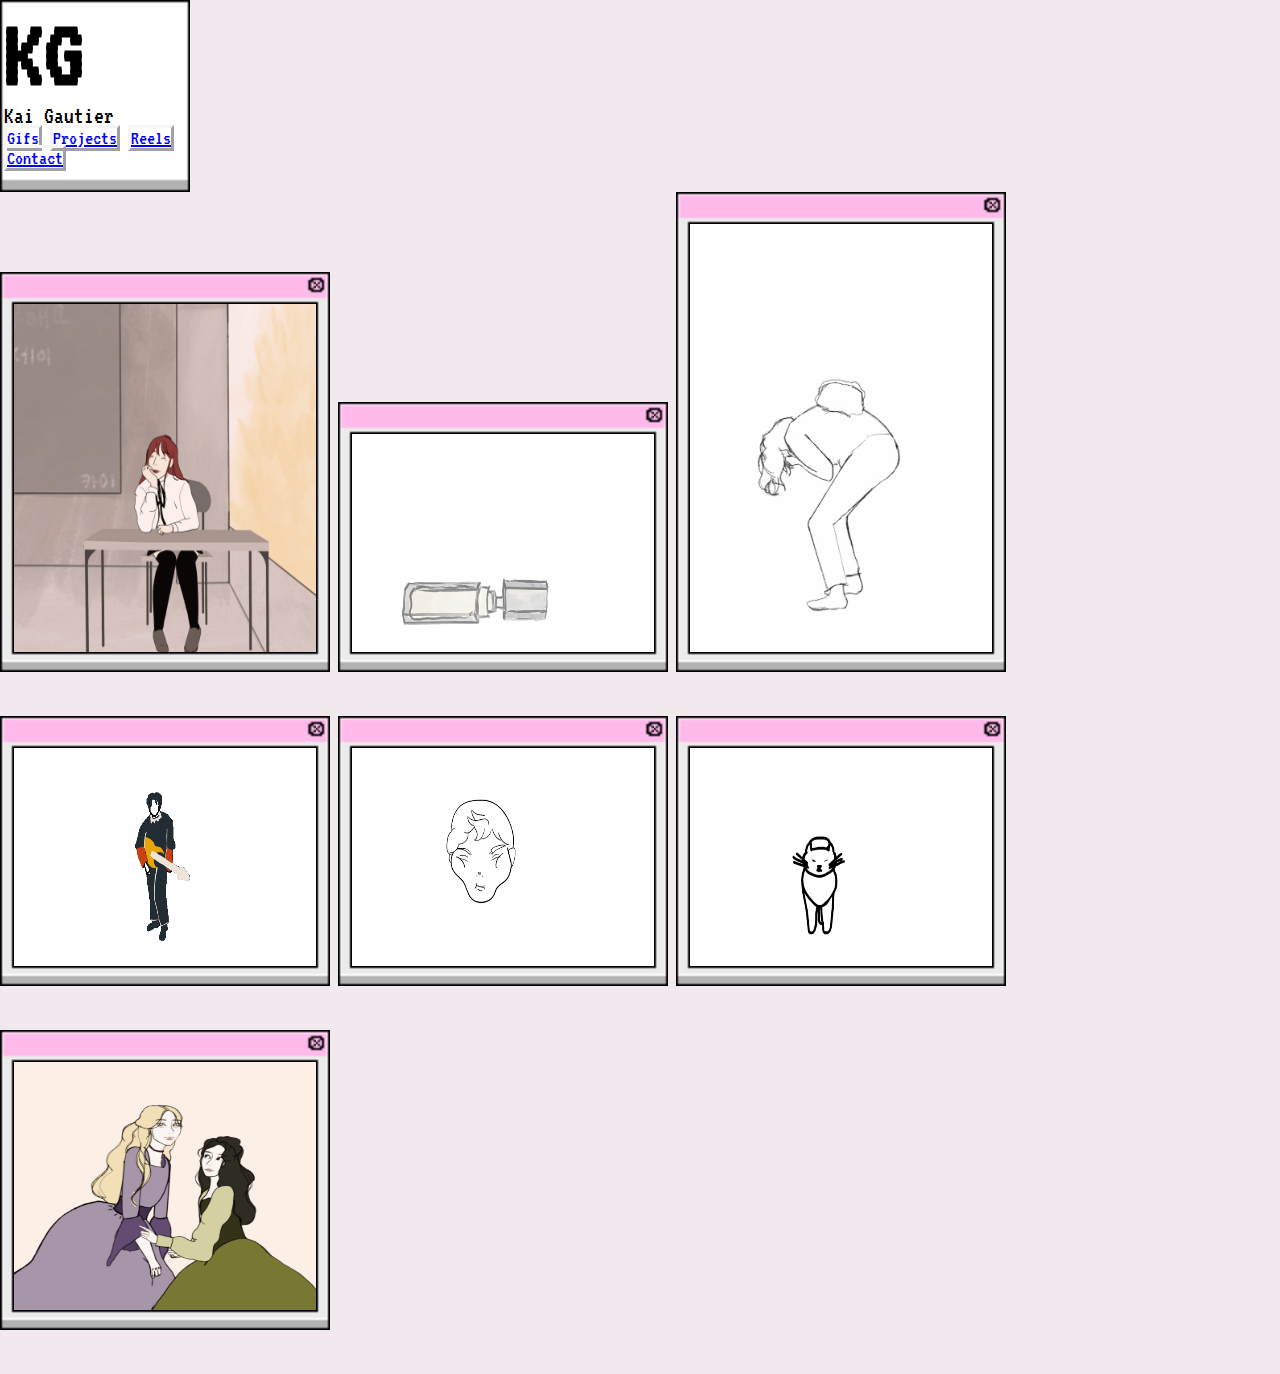
==== index.html @ afbc5a22 "renaming file" ====
<!DOCTYPE html>
<html lang="en">
<head>
    <meta charset="UTF-8">
    <meta http-equiv="X-UA-Compatible" content="IE=edge">
    <meta name="viewport" content="width=device-width, initial-scale=1.0">
    <meta name="author" content="dmoy2">
    <title>Kai Gautier</title>
    <link rel="icon" href="./imgs/kai.png">

    <!-- Bootstrap Link -->
    <link href="https://cdn.jsdelivr.net/npm/bootstrap@5.0.0-beta3/dist/css/bootstrap.min.css" rel="stylesheet" integrity="sha384-eOJMYsd53ii+scO/bJGFsiCZc+5NDVN2yr8+0RDqr0Ql0h+rP48ckxlpbzKgwra6" crossorigin="anonymous">
    <script src="https://cdn.jsdelivr.net/npm/bootstrap@5.0.0-beta3/dist/js/bootstrap.bundle.min.js" integrity="sha384-JEW9xMcG8R+pH31jmWH6WWP0WintQrMb4s7ZOdauHnUtxwoG2vI5DkLtS3qm9Ekf" crossorigin="anonymous"></script>
    
    <link href="https://fonts.googleapis.com/css2?family=VT323&display=swap" rel="stylesheet">
    <link rel="stylesheet" href="./style.css" type="text/css">
</head>
<body>
    <div class="container py-5">
        <div class="row justify-content-around">
            <div class="col col-md-2">
                <div class="aside">
                    <nav class="nav d-flex flex-column justify-content-center">
                        <h1 id="initial">KG</h1>
                        <p class="name">Kai Gautier</p>
                        <a href="./index.html" class="btn nav-link active">Gifs</a>
                        <a href="#" class="btn nav-link disabled">Projects</a>
                        <a href="#" class="btn nav-link disabled">Reels</a>
                        <a href="./contact_page/contact.html" class="btn nav-link active">Contact</a>
                    </nav>
                </div>
            </div>
            <div class="col col-md-8">
                <div class="row justify-content-center">
                    <div class="col col-lg-6 p-0 d-flex flex-column justify-content-center align-content-start">
                        <img src="./imgs/gifs/class.gif" alt="Girl in Class Gif" class="gif" id="girl-gif">
                        <img src="./imgs/gifs/lipgloss.gif" alt="Lip Gloss Gif" class="gif">
                        <img src="./imgs/gifs/wings_transformation.gif" alt="Wings Transformation Gif" id="wings-gif" class="gif">
                    </div>
                    <div class="col col-lg-6 p-0 d-flex flex-column justify-content-center align-content-start">
                        <img src="./imgs/gifs/guitarist.gif" alt="Guitarist Gif" class="gif" style="background-color: white;">
                        <img src="./imgs/gifs/human_squash.gif" alt="Human Squash Gif" class="gif">
                        <img src="./imgs/gifs/cat.gif" alt="Cat Gif" class="gif">
                        <img src="./imgs/gifs/purplegreen.gif" alt="Ladies in Dresses Gif" class="gif" id="dress-gif">
                    </div>
                </div>
            </div>
        </div>
    </div>
</body>
</html>
---- style.css ----
/* Author: Derek Moy */
/* GitHub: https://github.com/dmoy2 */

/* Background Color - Blue: #9BCAF2 */
/* Accent Color - Light Pink: #F2E9EE */
/* Accent Color - Dark Pink: #FFBAEB */

/* Universal Rules */

* {
    box-sizing: border-box;
}

html, body {
    background-color: #F2E9EE;
    margin: 0;
    padding: 0;
    border: 0;
    width: 100%;
    height: 100%;
    font-family: 'VT323', Helvetica, serif;
}

#initial {
    font-size: 5rem;
    margin: auto;
    padding: 0;
}

.name {
    margin: auto;
    font-size: 1.2rem;
}

.aside {
    background-color: white;
    min-width: 150px;
    max-width: 190px;
    margin: 0;
    padding: 0;
    padding-bottom: 10px;
    border-style: solid;
    border-width: 4px 4px 14px 4px;
    border-image-source: url(./imgs/windows/navboxdraft.png);
    border-image-slice: 2 2 7 2;
    border-image-repeat: stretch;
}

.aside .nav a {
    width: 100px;
    margin: 15px auto;
    padding: 0;
    border-radius: 0;
    border: 3px outset whitesmoke;
}

.aside .nav a:hover {
    background-color: #F2E9EE; 
}

.aside .nav a:active {
    background-color: #FFBAEB;
    border: 3px inset whitesmoke;
}


/* Gif Rules */

.gif {
    width: 330px;
    height: 270px;
    margin: 0 auto 40px auto;
    border-style: solid;
    border-width: 32px 14px 20px 14px;
    border-image-source: url(./imgs/windows/WindowSquare.png);
    border-image-slice: 16 7 10 7;
    border-image-repeat: stretch;
}

#girl-gif {
    height: 400px;
}

#wings-gif {
    height: 480px;
}

#dress-gif {
    height: 300px;
}


/* Media Queries */

/* XS-S */
@media only screen and (max-width:576px) {
    .html, .body { 
        font-size: 16px;
    }

    .gif {
        width: 240px;
        height: 180px;
    }
    
}

/* S-M */
@media only screen and (max-width: 768px) {
    html, body {
        font-size: 16px; 
    }

    .gif {
        width: 270px;
        height: 210px;
    }

    #girl-gif {
        height: 300px;
    }

    #wings-gif {
        height: 380px;
    }
}

/* M-LG */
@media only screen and (max-width: 992px) {
    html, body {
        font-size: 18px; 
    }
}

/* LG-XL */
@media only screen and (min-width: 993px) {
    html, body {
        font-size: 20px; 
    }
}
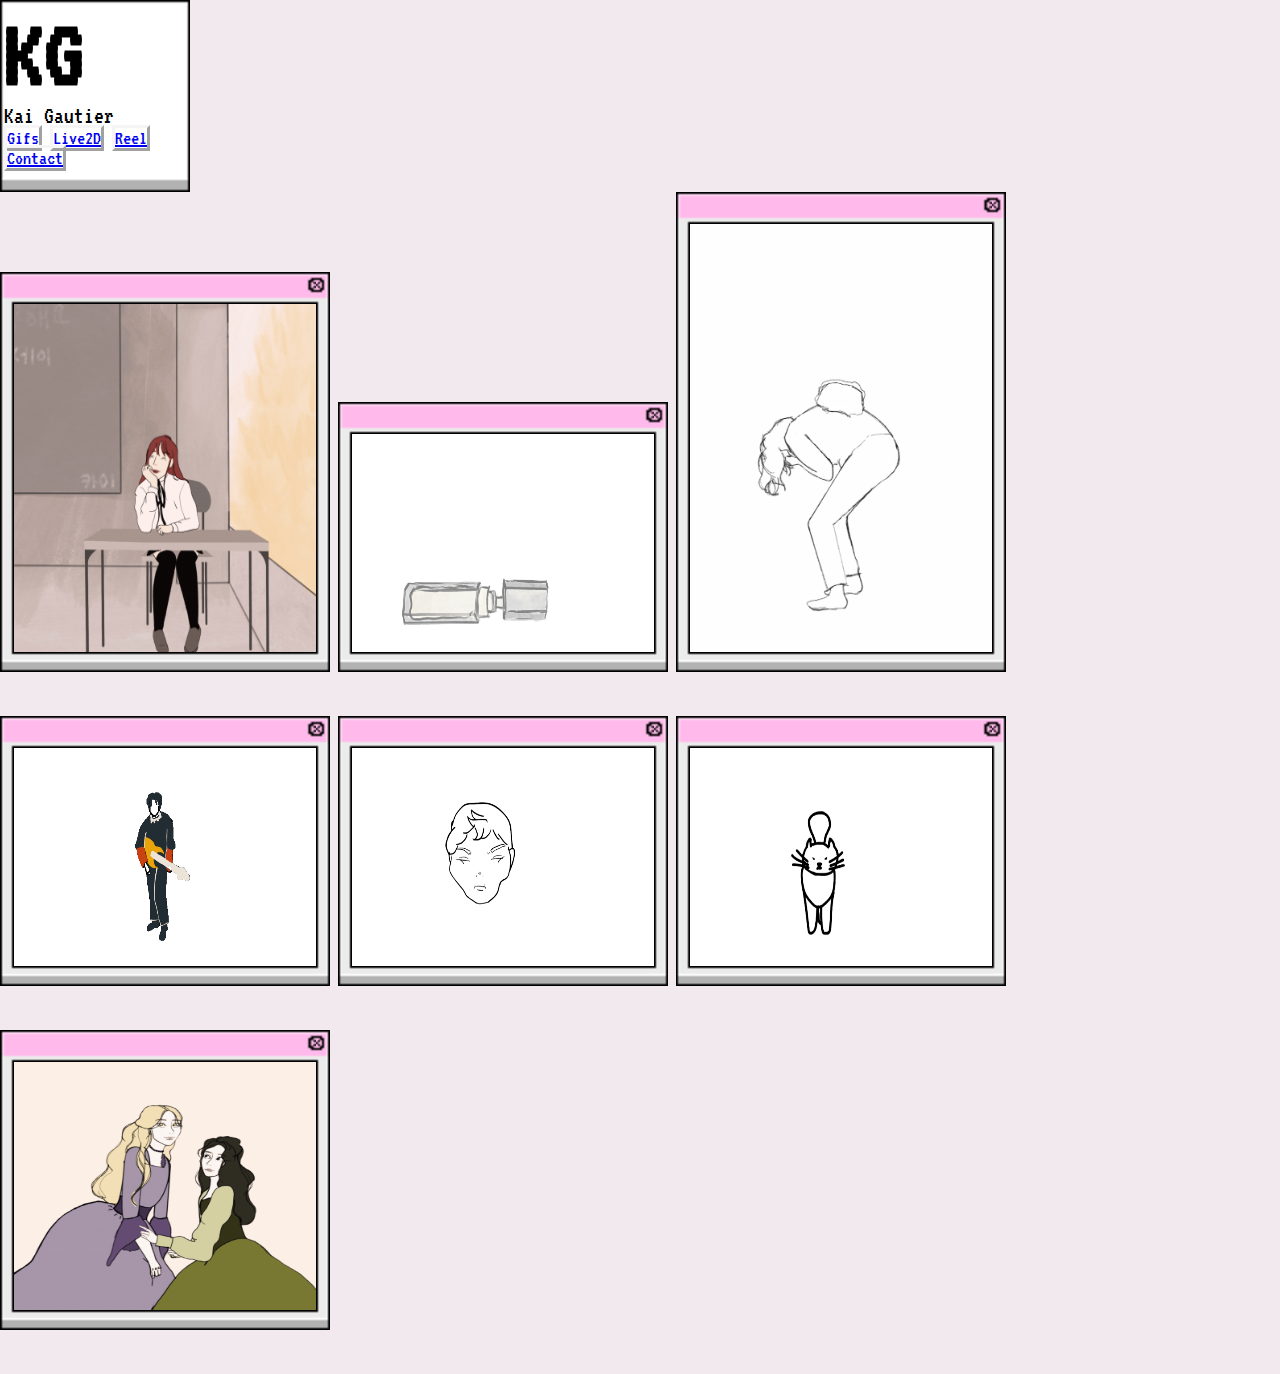
==== commit 4c6bbfa9: "Adding Live2D assets." ====
--- a/index.html
+++ b/index.html
@@ -24,8 +24,8 @@
                         <h1 id="initial">KG</h1>
                         <p class="name">Kai Gautier</p>
                         <a href="./index.html" class="btn nav-link active">Gifs</a>
-                        <a href="#" class="btn nav-link disabled">Projects</a>
-                        <a href="#" class="btn nav-link disabled">Reels</a>
+                        <a href="#" class="btn nav-link active">Live2D</a>
+                        <a href="#" class="btn nav-link disabled">Reel</a>
                         <a href="./contact_page/contact.html" class="btn nav-link active">Contact</a>
                     </nav>
                 </div>
--- a/style.css
+++ b/style.css
@@ -10,6 +10,13 @@
 * {
     box-sizing: border-box;
 }
+/* 
+.row {
+    border: 2px solid red; 
+}
+.col {
+    border: 2px solid blue;
+} */
 
 html, body {
     background-color: #F2E9EE;
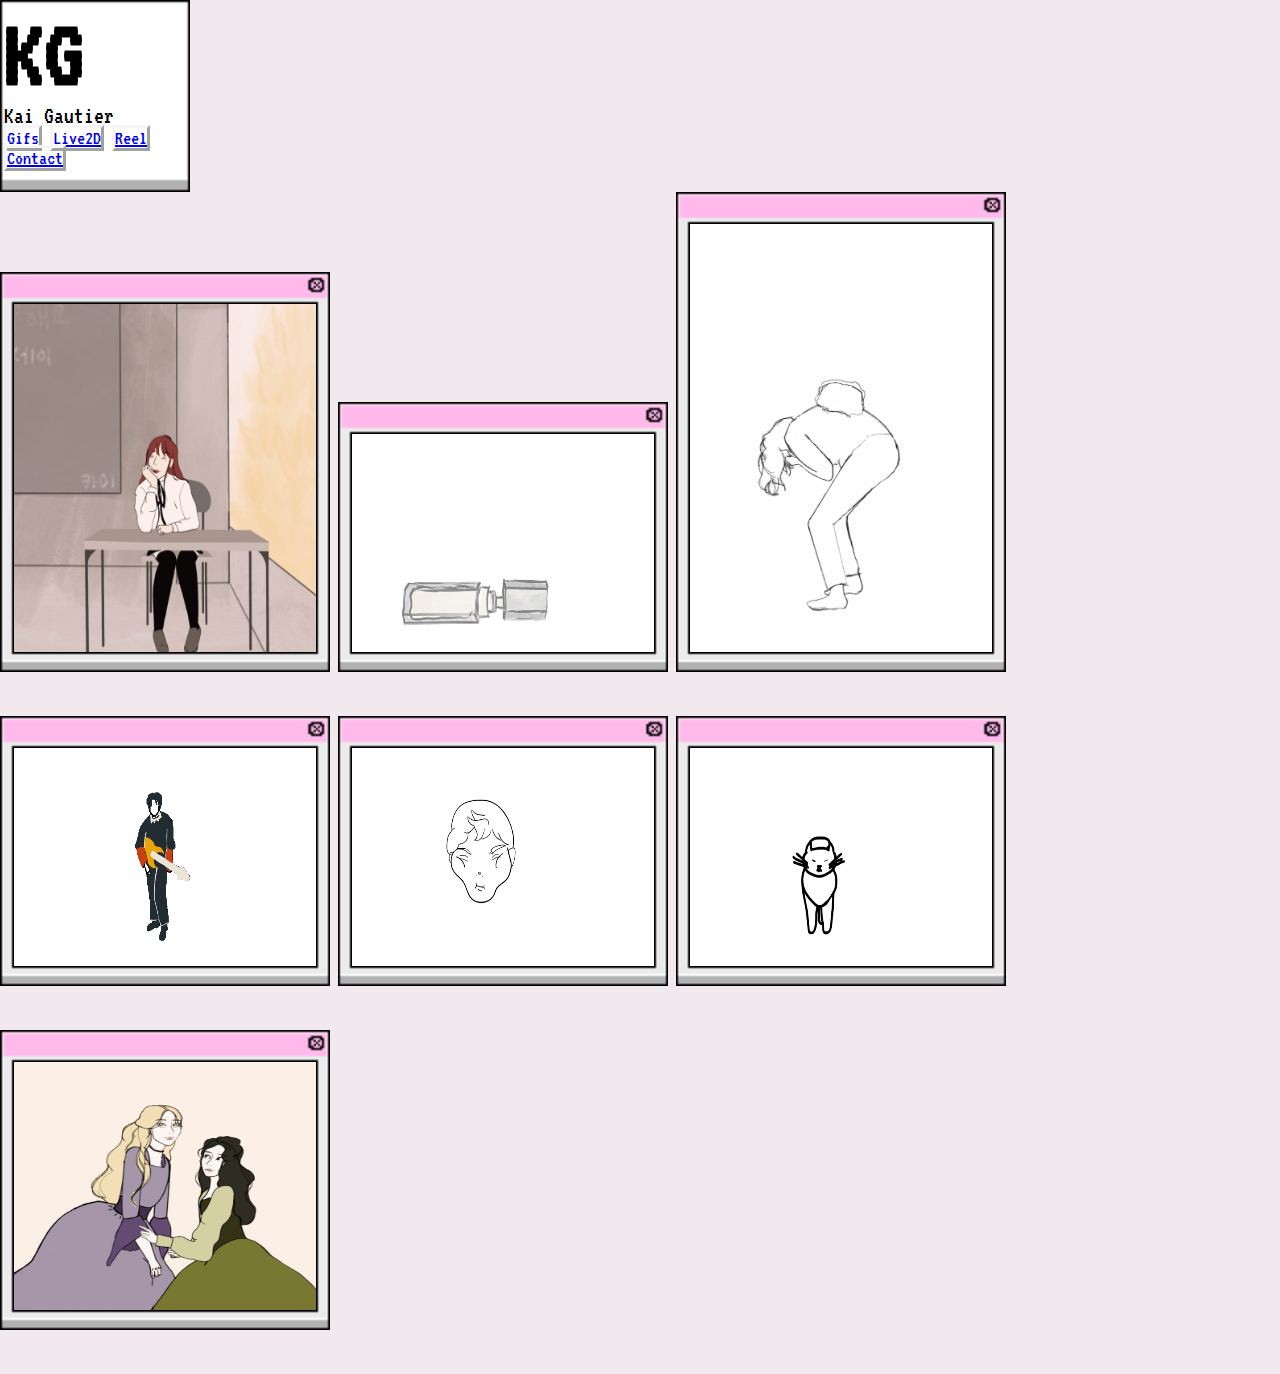
==== commit 8b95d990: "Added Live2d button." ====
--- a/index.html
+++ b/index.html
@@ -24,9 +24,9 @@
                         <h1 id="initial">KG</h1>
                         <p class="name">Kai Gautier</p>
                         <a href="./index.html" class="btn nav-link active">Gifs</a>
-                        <a href="#" class="btn nav-link active">Live2D</a>
+                        <a href="./live2d/live2d.html" class="btn nav-link active">Live2D</a>
                         <a href="#" class="btn nav-link disabled">Reel</a>
-                        <a href="./contact_page/contact.html" class="btn nav-link active">Contact</a>
+                        <a href="./contact/contact.html" class="btn nav-link active">Contact</a>
                     </nav>
                 </div>
             </div>
